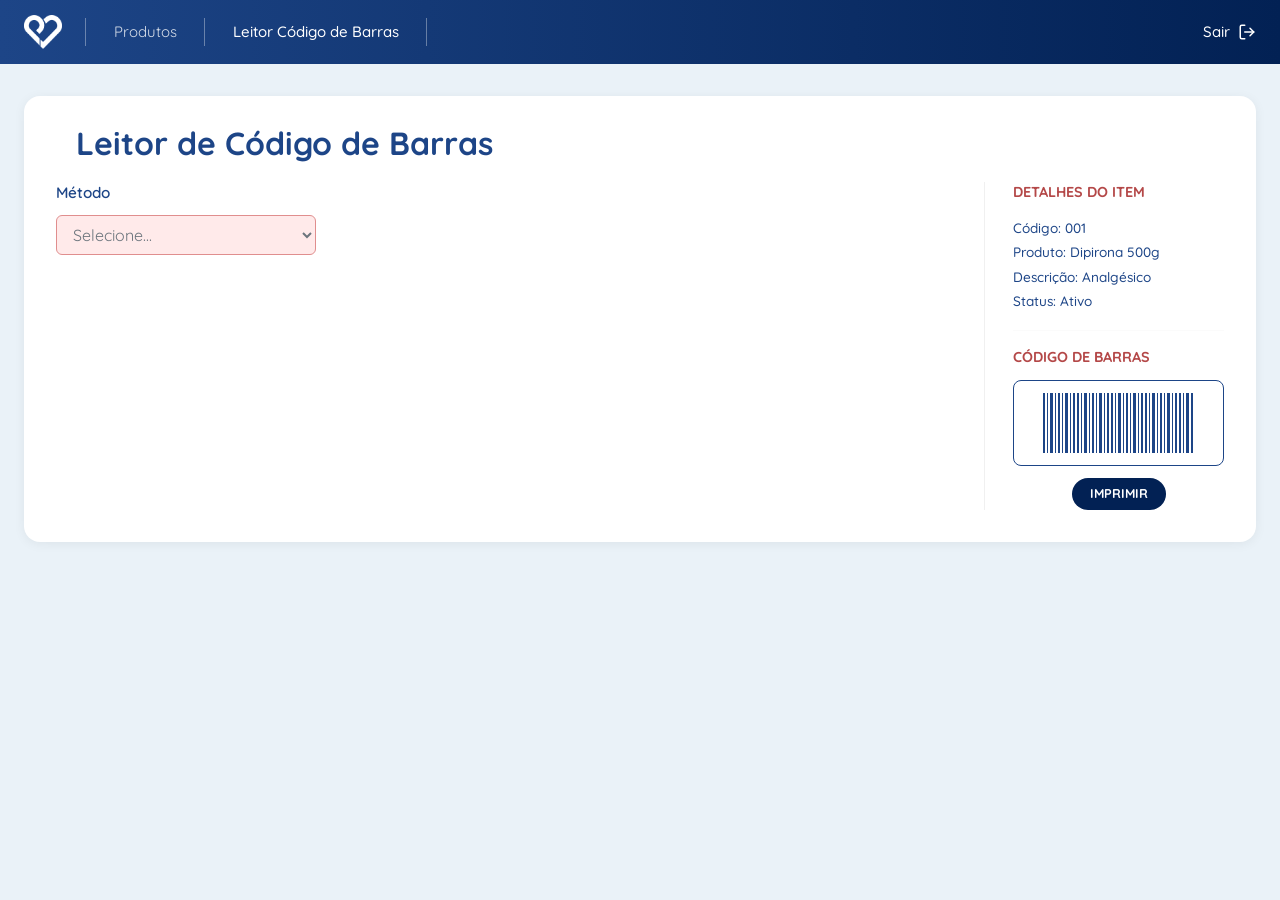
==== front/assets/pages/leitor/leitor.html @ 20ba372d "pagina leitor HTML, CSS e JS" ====
<!DOCTYPE html>
<html lang="pt-BR">

<head>
    <meta charset="UTF-8">
    <meta name="viewport" content="width=device-width, initial-scale=1.0">
    <title>PROCAPE - Leitor de Código de Barras</title>

    <link href="https://cdn.jsdelivr.net/npm/bootstrap@5.3.2/dist/css/bootstrap.min.css" rel="stylesheet">
    <link href="https://fonts.googleapis.com/css2?family=Quicksand:wght@400;500;600;700&display=swap" rel="stylesheet">
    <link rel="stylesheet" href="https://cdn.jsdelivr.net/npm/bootstrap-icons@1.11.3/font/bootstrap-icons.min.css">

    <!-- Design System CSS -->
    <link rel="stylesheet" href="../../css/global.css">
    <link rel="stylesheet" href="../../css/navbar.css">
    <link rel="stylesheet" href="../../css/botoes.css">
    <link rel="stylesheet" href="../../css/inputs.css">
    <link rel="stylesheet" href="../../css/card-detalhe.css">
    <link rel="stylesheet" href="leitor.css">

    <!-- navbar CSS -->
    <link rel="stylesheet" href="../navbar/navbar.css">

    <link rel="shortcut icon" href="../../images/favicon.ico" type="image/x-icon">
</head>

<body>
    <div class="page-wrapper">

        <!-- Navbar -->
        <div id="espaco-da-navbar"></div>

        <!-- Conteúdo -->
        <div class="page-content">
            <div class="card-principal">

                <h2>Leitor de Código de Barras</h2>

                <div class="layout-leitor">

                    <!-- ── Coluna esquerda: formulário do leitor ── -->
                    <div class="col-leitor">

                        <!-- Método -->
                        <div class="leitor-grupo">
                            <label class="leitor-label">Método</label>
                            <select class="select-vermelho" id="select-metodo" style="max-width: 260px;">
                                <option value="">Selecione...</option>
                                <option value="imagem">Carregar imagem</option>
                                <option value="scanner">Conectar scanner</option>
                            </select>
                        </div>

                        <hr class="leitor-divisoria" id="hr-metodo" style="display:none;">

                        <!-- Carregar imagem -->
                        <div class="leitor-grupo" id="grupo-imagem" style="display:none;">
                            <label class="leitor-label">Carregue uma imagem</label>
                            <label class="input-upload" for="input-imagem">
                                <span id="nome-arquivo">Procurar arquivo</span>
                                <i class="bi bi-upload"></i>
                                <input type="file" id="input-imagem" accept="image/*" hidden>
                            </label>
                        </div>

                        <!-- Conectar scanner -->
                        <div class="leitor-grupo" id="grupo-scanner" style="display:none;">
                            <label class="leitor-label">Conecte o scanner</label>
                            <div class="d-flex gap-3 align-items-center">
                                <input type="text" class="input-vermelho" id="input-scanner"
                                    placeholder="Receber Código" style="max-width: 260px;">
                                <button class="btn-perigo" id="btn-buscar">BUSCAR PRODUTO</button>
                            </div>
                        </div>

                    </div>

                    <!-- ── Coluna direita: detalhes + código de barras ── -->
                    <div class="col-detalhe">

                        <!-- Detalhes do Item -->
                        <p class="titulo-secao">DETALHES DO ITEM</p>
                        <div class="detalhe-info" id="detalhe-item">
                            Código: 001<br>
                            Produto: Dipirona 500g<br>
                            Descrição: Analgésico<br>
                            Status: Ativo
                        </div>

                        <hr class="detalhe-divisoria">

                        <!-- Código de Barras -->
                        <p class="titulo-secao">CÓDIGO DE BARRAS</p>
                        <div class="barcode-container">
                            <svg width="160" height="60" viewBox="0 0 160 60">
                                <g fill="#1D4587">
                                    <rect x="4"  width="2" height="60"/><rect x="8"  width="1" height="60"/>
                                    <rect x="11" width="3" height="60"/><rect x="16" width="1" height="60"/>
                                    <rect x="19" width="2" height="60"/><rect x="23" width="1" height="60"/>
                                    <rect x="26" width="3" height="60"/><rect x="31" width="1" height="60"/>
                                    <rect x="34" width="2" height="60"/><rect x="38" width="2" height="60"/>
                                    <rect x="42" width="1" height="60"/><rect x="45" width="3" height="60"/>
                                    <rect x="50" width="1" height="60"/><rect x="53" width="2" height="60"/>
                                    <rect x="57" width="1" height="60"/><rect x="60" width="3" height="60"/>
                                    <rect x="65" width="1" height="60"/><rect x="68" width="2" height="60"/>
                                    <rect x="72" width="2" height="60"/><rect x="76" width="1" height="60"/>
                                    <rect x="79" width="3" height="60"/><rect x="84" width="1" height="60"/>
                                    <rect x="87" width="2" height="60"/><rect x="91" width="1" height="60"/>
                                    <rect x="94" width="3" height="60"/><rect x="99" width="1" height="60"/>
                                    <rect x="102" width="2" height="60"/><rect x="106" width="2" height="60"/>
                                    <rect x="110" width="1" height="60"/><rect x="113" width="3" height="60"/>
                                    <rect x="118" width="1" height="60"/><rect x="121" width="2" height="60"/>
                                    <rect x="125" width="1" height="60"/><rect x="128" width="3" height="60"/>
                                    <rect x="133" width="1" height="60"/><rect x="136" width="2" height="60"/>
                                    <rect x="140" width="2" height="60"/><rect x="144" width="1" height="60"/>
                                    <rect x="147" width="3" height="60"/><rect x="152" width="2" height="60"/>
                                </g>
                            </svg>
                        </div>

                        <div class="text-center mt-2">
                            <button class="btn-primario" id="btn-imprimir">
                                IMPRIMIR
                            </button>
                        </div>

                    </div>
                </div>

            </div>
        </div>

    </div>

    <script src="https://cdn.jsdelivr.net/npm/bootstrap@5.3.2/dist/js/bootstrap.bundle.min.js"></script>
    <script src="../navbar/navbar.js"></script>
    <script src="leitor.js"></script>
</body>

</html>
---- front/assets/css/global.css ----
/* ══════════════════════════════════════
   global.css — Variáveis e base do projeto
   ══════════════════════════════════════ */

@import url('https://fonts.googleapis.com/css2?family=Quicksand:wght@400;500;600;700&display=swap');

* {
    box-sizing: border-box;
    font-family: 'Quicksand', sans-serif;
}


/* ── Variáveis de cor ── */
:root {
    --azul-principal:   #1D4587;
    --azul-escuro:      #022154;
    --azul-claro:       #E0EEFF;
    --azul-mais-claro:  #F6F6F6;
    --vermelho-principal: #B44848;
    --vermelho-claro:   #FFECEC;
    --bg-gradiente:     linear-gradient(180deg, var(--azul-principal) 0%, var(--azul-escuro) 100%);
    --fonte-principal:  'Quicksand', sans-serif;
}

/* ── Base ── */
body {
    font-family: var(--fonte-principal);
    margin: 0;
    background-color: #EAF2F8;
    overflow-x: hidden;
}

main {
    display: flex;
    align-items: flex-start;
    justify-content: center;
    width: 100%;
    min-height: 100vh;
    padding: 40px 20px;
    background-color: #EAF2F8;
    overflow-y: auto;
}

/* ── Títulos ── */
h2 {
    color: var(--azul-principal);
    font-weight: 700;
    margin-bottom: 1.5rem;
}

/* ── Labels ── */
.label-azul {
    color: var(--azul-principal);
    font-weight: 600;
    margin-bottom: 5px;
}

/* ── Scrollbar personalizada ── */
::-webkit-scrollbar { width: 8px; }
::-webkit-scrollbar-track { background: #f1f1f1; }
::-webkit-scrollbar-thumb { background: var(--azul-principal); border-radius: 10px; }

/* ── Loading (coração pulsando) ── */
#loading-screen {
    position: fixed;
    top: 0; left: 0;
    width: 100vw; height: 100vh;
    background-color: var(--azul-claro);
    display: flex;
    justify-content: center;
    align-items: center;
    z-index: 9999;
    transition: opacity 0.5s ease;
}

.heart-logo {
    width: 100px; height: 100px;
    background: url('../imagens/logo.png') no-repeat center;
    background-size: contain;
    animation: pulse 1.2s infinite;
}

@keyframes pulse {
    0%   { transform: scale(1); }
    50%  { transform: scale(1.15); }
    100% { transform: scale(1); }
}

/* ── Logo canto inferior ── */
.logo-canto {
    position: absolute;
    bottom: 30px;
    right: 30px;
    width: 60px;
    opacity: 0.8;
    z-index: 0;
}


.card-principal h2 {
color: #1D4587;
font-weight: 700;
margin-bottom: 20px;
margin-left: 20px;
}
---- front/assets/css/botoes.css ----
/* ══════════════════════════════════════
   botoes.css — Todos os botões do projeto
   ══════════════════════════════════════ */

/* ── Botão Primário (azul escuro) ── */
/* Uso: Cadastrar, Aplicar, Imprimir */
.btn-primario {
    background-color: var(--azul-escuro, #022154);
    color: white;
    border: none;
    border-radius: 50px;
    font-size: 0.8rem;
    font-weight: 700;
    padding: 6px 18px;
    cursor: pointer;
    transition: background-color 0.2s;
    text-decoration: none;
    display: inline-flex;
    align-items: center;
    gap: 6px;
}

.btn-primario:hover {
    background-color: var(--azul-principal, #1D4587);
    color: white;
}

/* ── Botão Secundário (outline azul) ── */
/* Uso: Limpar, Voltar, Ver Modelos */
.btn-secundario {
    background-color: transparent;
    color: var(--azul-principal, #1D4587);
    border: 1px solid var(--azul-principal, #1D4587);
    border-radius: 50px;
    font-size: 0.8rem;
    font-weight: 700;
    padding: 6px 18px;
    cursor: pointer;
    transition: all 0.2s;
    text-decoration: none;
    display: inline-flex;
    align-items: center;
    gap: 6px;
}

.btn-secundario:hover {
    background-color: var(--azul-claro, #E0EEFF);
    color: var(--azul-principal, #1D4587);
}

/* ── Botão Perigo (vermelho) ── */
/* Uso: Buscar Produto, Cancelar, Excluir */
.btn-perigo {
    background-color: var(--vermelho-principal, #B44848);
    color: white;
    border: none;
    border-radius: 50px;
    font-size: 0.8rem;
    font-weight: 700;
    padding: 6px 18px;
    cursor: pointer;
    transition: background-color 0.2s;
    text-decoration: none;
    display: inline-flex;
    align-items: center;
    gap: 6px;
}

.btn-perigo:hover {
    background-color: #a33f3f;
    color: white;
}

/* ── Botão Outline Vermelho ── */
/* Uso: Cadastrar, Gerar Relatório, Editar */
.btn-outline-vermelho {
    background-color: transparent;
    color: var(--vermelho-principal, #B44848);
    border: 1px solid var(--vermelho-principal, #B44848);
    border-radius: 50px;
    font-size: 0.85rem;
    font-weight: 700;
    padding: 6px 18px;
    cursor: pointer;
    transition: all 0.2s;
    text-decoration: none;
    display: inline-flex;
    align-items: center;
    gap: 6px;
}

.btn-outline-vermelho:hover {
    background-color: var(--vermelho-principal, #B44848);
    color: white;
}

/* ── Botão de Ação da Tabela (ícone pequeno) ── */
.btn-acao {
    width: 32px;
    height: 32px;
    display: inline-flex;
    align-items: center;
    justify-content: center;
    border-radius: 6px;
    border: 1px solid;
    background: white;
    cursor: pointer;
    transition: all 0.2s;
}

.btn-acao-editar {
    border-color: #6a92d4;
    color: #6a92d4;
}

.btn-acao-editar:hover {
    background: #6a92d4;
    color: white;
}

.btn-acao-excluir {
    border-color: var(--vermelho-principal, #B44848);
    color: var(--vermelho-principal, #B44848);
}

.btn-acao-excluir:hover {
    background: var(--vermelho-principal, #B44848);
    color: white;
}

/* ── Botão Login ── */
.btn-login {
    background-color: var(--vermelho-claro, #FFECEC);
    color: var(--vermelho-principal, #B44848);
    border: 2px solid var(--vermelho-principal, #B44848);
    border-radius: 6px;
    font-weight: 700;
    width: 100%;
    padding: 0.75rem;
    margin-top: 1.5rem;
    transition: all 0.3s;
    cursor: pointer;
}

.btn-login:hover {
    background-color: var(--vermelho-principal, #B44848);
    color: white;
}
---- front/assets/css/inputs.css ----
/* ══════════════════════════════════════
   inputs.css — Campos de formulário
   ══════════════════════════════════════ */

/* ── Input padrão (borda vermelha) ── */
.input-vermelho {
    border: 1px solid #e08e8e;
    border-radius: 6px;
    padding: 8px 12px;
    color: #6c757d;
    width: 100%;
    font-family: var(--fonte-principal, 'Quicksand', sans-serif);
    transition: border-color 0.2s, box-shadow 0.2s;
}

.input-vermelho:focus {
    border-color: #D32F2F;
    box-shadow: 0 0 0 0.25rem rgba(211, 47, 47, 0.25);
    outline: none;
}

.input-vermelho::placeholder {
    color: #A0A0A0;
    font-weight: 500;
}

/* ── Input desabilitado ── */
.input-vermelho:disabled,
.input-vermelho[readonly] {
    background-color: #f1f3f5;
    color: #495057;
    opacity: 1;
    border: 1px solid #dee2e6;
    font-weight: 500;
}

/* ── Input personalizado (borda vermelha mais suave) ── */
/* Uso: campos de filtro na barra de filtros */
.input-filtro {
    border: 1px solid var(--vermelho-claro, #ffb3b3);
    border-radius: 6px;
    color: var(--vermelho-principal, #B44848);
    font-size: 0.75rem;
    padding: 4px 10px;
    background-color: #fffafa;
    font-family: var(--fonte-principal, 'Quicksand', sans-serif);
    transition: border-color 0.2s;
}

.input-filtro:focus {
    outline: none;
    border-color: var(--vermelho-principal, #B44848);
    box-shadow: 0 0 0 0.2rem rgba(180, 72, 72, 0.15);
}

.input-filtro::placeholder {
    color: #c49898;
}

/* ── Select padrão (borda vermelha) ── */
.select-vermelho {
    border: 1px solid #e08e8e;
    border-radius: 6px;
    padding: 8px 12px;
    color: #6c757d;
    background-color: #ffeaea;
    font-family: var(--fonte-principal, 'Quicksand', sans-serif);
    cursor: pointer;
    width: 100%;
    transition: border-color 0.2s;
}

.select-vermelho:focus {
    border-color: #D32F2F;
    box-shadow: 0 0 0 0.25rem rgba(211, 47, 47, 0.25);
    outline: none;
}

/* ── Select de filtro (pequeno, arredondado) ── */
.select-filtro {
    border: 1px solid var(--vermelho-claro, #ffb3b3);
    border-radius: 50px;
    color: var(--vermelho-principal, #B44848);
    font-size: 0.75rem;
    padding: 2px 20px 2px 10px;
    background-color: #fffafa;
    cursor: pointer;
    font-family: var(--fonte-principal, 'Quicksand', sans-serif);
    transition: border-color 0.2s;
}

.select-filtro:focus {
    outline: none;
    border-color: var(--vermelho-principal, #B44848);
}
---- front/assets/css/card-detalhe.css ----
/* ══════════════════════════════════════
   card-detalhe.css — Painel lateral direito
   (Detalhes do Produto + Código de Barras)
   ══════════════════════════════════════ */

/* ── Título da seção (vermelho, uppercase) ── */
.titulo-secao {
    color: var(--vermelho-principal, #B44848);
    font-size: 0.9rem;
    font-weight: 700;
    text-transform: uppercase;
    margin-bottom: 12px;
}

/* ── Painel de detalhes ── */
.card-detalhe {
    background: white;
    border-radius: 12px;
    padding: 20px;
    min-width: 220px;
}

/* ── Texto dos detalhes ── */
.detalhe-info {
    color: var(--azul-principal, #1D4587);
    font-size: 0.85rem;
    font-weight: 500;
    line-height: 1.8;
}

/* ── Divisória ── */
.detalhe-divisoria {
    border: none;
    border-top: 1px solid #f0f0f0;
    margin: 16px 0;
}

/* ── Área do código de barras ── */
.barcode-container {
    border: 1.5px solid var(--azul-principal, #1D4587);
    border-radius: 8px;
    padding: 12px;
    display: flex;
    align-items: center;
    justify-content: center;
    margin-bottom: 12px;
    background: white;
}

.barcode-container img,
.barcode-container svg {
    max-width: 100%;
    height: auto;
}
---- front/assets/pages/leitor/leitor.css ----
/* ══════════════════════════════════════
   leitor.css — Página Leitor de Código de Barras
   ══════════════════════════════════════ */

.page-wrapper {
    display: flex;
    flex-direction: column;
    min-height: 100vh;
    background-color: #EAF2F8;
}

.page-content {
    flex: 1;
    padding: 32px 24px;
    display: flex;
    justify-content: center;
    align-items: flex-start;
    overflow-y: auto;
}

/* ── Card branco principal ── */
.card-principal {
    background: white;
    border-radius: 16px;
    padding: 28px 32px 32px;
    width: 100%;
    max-width: 1400px;
    box-shadow: 0 2px 12px rgba(0, 0, 0, 0.06);
}

/* ── Layout: conteúdo à esquerda, painel à direita ── */
.layout-leitor {
    display: flex;
    gap: 32px;
    align-items: flex-start;
}

.col-leitor {
    flex: 1;
    min-width: 0;
}

.col-detalhe {
    width: 240px;
    flex-shrink: 0;
    border-left: 1px solid #f0f0f0;
    padding-left: 28px;
}

/* ── Grupos de campo ── */
.leitor-grupo {
    margin-bottom: 8px;
}

/* ── Label dos campos ── */
.leitor-label {
    color: var(--azul-principal, #1D4587);
    font-size: 0.95rem;
    font-weight: 600;
    margin-bottom: 10px;
    display: block;
}

/* ── Divisória ── */
.leitor-divisoria {
    border: none;
    border-top: 1px solid #f0f0f0;
    margin: 20px 0;
}

/* ── Input de upload (simula o campo de arquivo) ── */
.input-upload {
    display: flex;
    align-items: center;
    justify-content: space-between;
    border: 1px solid var(--vermelho-principal, #B44848);
    border-radius: 8px;
    padding: 8px 14px;
    max-width: 260px;
    cursor: pointer;
    color: #aaa;
    font-size: 0.88rem;
    font-family: var(--fonte-principal, 'Quicksand', sans-serif);
    transition: border-color 0.2s;
}

.input-upload:hover {
    border-color: #a33f3f;
}

.input-upload i {
    color: var(--vermelho-principal, #B44848);
    font-size: 1rem;
}

#btn-buscar:disabled {
    background-color: #ccc;
    cursor: not-allowed;
    opacity: 0.6;
}
---- front/assets/pages/navbar/navbar.css ----
/* ── navbar.css ── */

.navbar-principal {
    display: flex;
    align-items: center;
    height: 64px;
    padding: 0;                /* tira o padding do nav */
    background: linear-gradient(90deg, #1D4587 0%, #022154 100%);
    position: sticky;
    top: 0;
    z-index: 1000;
}

/* ── Logo ── */
.navbar-logo {
    display: flex;
    align-items: center;
    height: 100%;
    padding-right: 24px;
    position: relative;
    flex-shrink: 0;
}

.navbar-logo img {
    width: 38px;
    height: auto;
}

.navbar-logo::after {
    content: '';
    position: absolute;
    right: 0;
    top: 50%;
    transform: translateY(-50%);
    height: 28px;
    width: 1px;
    background: rgba(255, 255, 255, 0.35);
}

/* ── Links ── */
.navbar-links {
    display: flex;
    align-items: center;
    height: 100%;
    flex: 1;
}

.nav-link {
    color: rgba(255, 255, 255, 0.82);
    text-decoration: none;
    font-size: 15px;
    font-weight: 400;
    padding: 0 28px;
    height: 100%;
    display: flex;
    align-items: center;
    position: relative;
    white-space: nowrap;
    transition: color 0.15s;
}

.nav-link::after {
    content: '';
    position: absolute;
    right: 0;
    top: 50%;
    transform: translateY(-50%);
    height: 28px;
    width: 1px;
    background: rgba(255, 255, 255, 0.35);
}

.nav-link:hover {
    color: #ffffff;
}

.nav-link.active {
    color: #ffffff;
    font-weight: 500;
}

/* ── Sair ── */
.navbar-sair {
    margin-left: auto;
    display: flex;
    align-items: center;
    gap: 8px;
    color: #ffffff;
    text-decoration: none;
    font-size: 15px;
    font-weight: 500;
    padding-left: 28px;
    flex-shrink: 0;
    transition: opacity 0.15s;
}

.navbar-sair:hover {
    opacity: 0.8;
    color: #ffffff;
}

.navbar-sair svg {
    width: 18px;
    height: 18px;
}



/* container interno que alinha com o card */
.navbar-inner {
    display: flex;
    align-items: center;
    height: 100%;
    width: 100%;
    max-width: 1400px;        /* mesmo max-width do card */
    margin: 0 auto;
    padding: 0 24px;
}
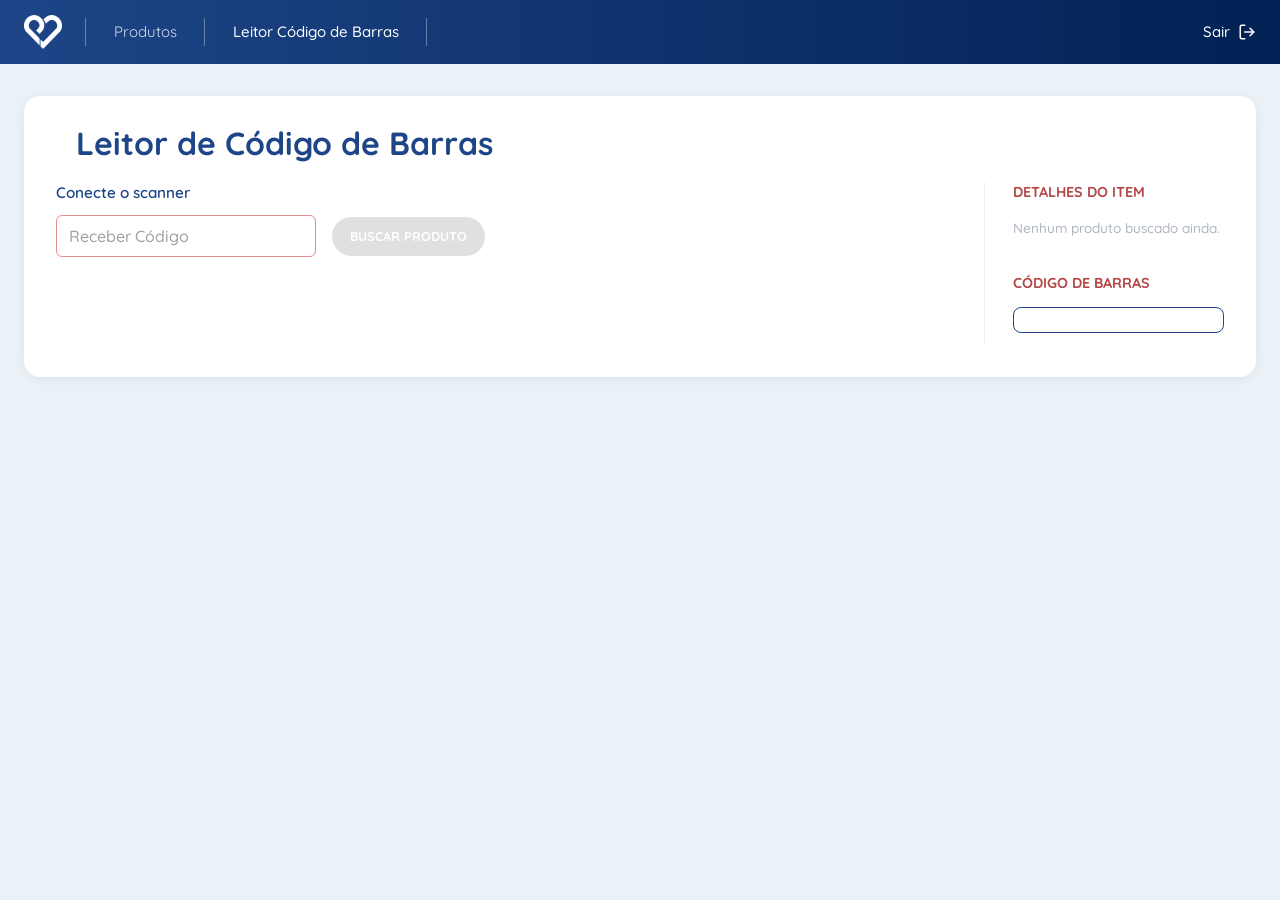
==== commit dc842e2d: "Página leitor update" ====
--- a/front/assets/pages/leitor/leitor.html
+++ b/front/assets/pages/leitor/leitor.html
@@ -12,7 +12,6 @@
 
     <!-- Design System CSS -->
     <link rel="stylesheet" href="../../css/global.css">
-    <link rel="stylesheet" href="../../css/navbar.css">
     <link rel="stylesheet" href="../../css/botoes.css">
     <link rel="stylesheet" href="../../css/inputs.css">
     <link rel="stylesheet" href="../../css/card-detalhe.css">
@@ -38,38 +37,18 @@
 
                 <div class="layout-leitor">
 
-                    <!-- ── Coluna esquerda: formulário do leitor ── -->
+                    <!-- ── Coluna esquerda ── -->
                     <div class="col-leitor">
 
-                        <!-- Método -->
+                        <!-- Conectar scanner -->
                         <div class="leitor-grupo">
-                            <label class="leitor-label">Método</label>
-                            <select class="select-vermelho" id="select-metodo" style="max-width: 260px;">
-                                <option value="">Selecione...</option>
-                                <option value="imagem">Carregar imagem</option>
-                                <option value="scanner">Conectar scanner</option>
-                            </select>
-                        </div>
-
-                        <hr class="leitor-divisoria" id="hr-metodo" style="display:none;">
-
-                        <!-- Carregar imagem -->
-                        <div class="leitor-grupo" id="grupo-imagem" style="display:none;">
-                            <label class="leitor-label">Carregue uma imagem</label>
-                            <label class="input-upload" for="input-imagem">
-                                <span id="nome-arquivo">Procurar arquivo</span>
-                                <i class="bi bi-upload"></i>
-                                <input type="file" id="input-imagem" accept="image/*" hidden>
-                            </label>
-                        </div>
-
-                        <!-- Conectar scanner -->
-                        <div class="leitor-grupo" id="grupo-scanner" style="display:none;">
                             <label class="leitor-label">Conecte o scanner</label>
                             <div class="d-flex gap-3 align-items-center">
                                 <input type="text" class="input-vermelho" id="input-scanner"
                                     placeholder="Receber Código" style="max-width: 260px;">
-                                <button class="btn-perigo" id="btn-buscar">BUSCAR PRODUTO</button>
+                                <button class="btn-perigo" id="btn-buscar" disabled>
+                                    BUSCAR PRODUTO
+                                </button>
                             </div>
                         </div>
 
@@ -78,48 +57,20 @@
                     <!-- ── Coluna direita: detalhes + código de barras ── -->
                     <div class="col-detalhe">
 
-                        <!-- Detalhes do Item -->
                         <p class="titulo-secao">DETALHES DO ITEM</p>
                         <div class="detalhe-info" id="detalhe-item">
-                            Código: 001<br>
-                            Produto: Dipirona 500g<br>
-                            Descrição: Analgésico<br>
-                            Status: Ativo
+                            <span style="color:#adb5bd; font-size:0.85rem;">
+                                Nenhum produto buscado ainda.
+                            </span>
                         </div>
 
                         <hr class="detalhe-divisoria">
 
-                        <!-- Código de Barras -->
                         <p class="titulo-secao">CÓDIGO DE BARRAS</p>
-                        <div class="barcode-container">
-                            <svg width="160" height="60" viewBox="0 0 160 60">
-                                <g fill="#1D4587">
-                                    <rect x="4"  width="2" height="60"/><rect x="8"  width="1" height="60"/>
-                                    <rect x="11" width="3" height="60"/><rect x="16" width="1" height="60"/>
-                                    <rect x="19" width="2" height="60"/><rect x="23" width="1" height="60"/>
-                                    <rect x="26" width="3" height="60"/><rect x="31" width="1" height="60"/>
-                                    <rect x="34" width="2" height="60"/><rect x="38" width="2" height="60"/>
-                                    <rect x="42" width="1" height="60"/><rect x="45" width="3" height="60"/>
-                                    <rect x="50" width="1" height="60"/><rect x="53" width="2" height="60"/>
-                                    <rect x="57" width="1" height="60"/><rect x="60" width="3" height="60"/>
-                                    <rect x="65" width="1" height="60"/><rect x="68" width="2" height="60"/>
-                                    <rect x="72" width="2" height="60"/><rect x="76" width="1" height="60"/>
-                                    <rect x="79" width="3" height="60"/><rect x="84" width="1" height="60"/>
-                                    <rect x="87" width="2" height="60"/><rect x="91" width="1" height="60"/>
-                                    <rect x="94" width="3" height="60"/><rect x="99" width="1" height="60"/>
-                                    <rect x="102" width="2" height="60"/><rect x="106" width="2" height="60"/>
-                                    <rect x="110" width="1" height="60"/><rect x="113" width="3" height="60"/>
-                                    <rect x="118" width="1" height="60"/><rect x="121" width="2" height="60"/>
-                                    <rect x="125" width="1" height="60"/><rect x="128" width="3" height="60"/>
-                                    <rect x="133" width="1" height="60"/><rect x="136" width="2" height="60"/>
-                                    <rect x="140" width="2" height="60"/><rect x="144" width="1" height="60"/>
-                                    <rect x="147" width="3" height="60"/><rect x="152" width="2" height="60"/>
-                                </g>
-                            </svg>
-                        </div>
+                        <div id="barcode-area" class="barcode-container"></div>
 
                         <div class="text-center mt-2">
-                            <button class="btn-primario" id="btn-imprimir">
+                            <button class="btn-primario" id="btn-imprimir" style="display:none;">
                                 IMPRIMIR
                             </button>
                         </div>
--- a/front/assets/css/botoes.css
+++ b/front/assets/css/botoes.css
@@ -11,7 +11,7 @@
     border-radius: 50px;
     font-size: 0.8rem;
     font-weight: 700;
-    padding: 6px 18px;
+    padding: 10px 18px;
     cursor: pointer;
     transition: background-color 0.2s;
     text-decoration: none;
@@ -34,7 +34,7 @@
     border-radius: 50px;
     font-size: 0.8rem;
     font-weight: 700;
-    padding: 6px 18px;
+    padding: 10px 18px;
     cursor: pointer;
     transition: all 0.2s;
     text-decoration: none;
@@ -57,7 +57,7 @@
     border-radius: 50px;
     font-size: 0.8rem;
     font-weight: 700;
-    padding: 6px 18px;
+    padding: 10px 18px;
     cursor: pointer;
     transition: background-color 0.2s;
     text-decoration: none;
@@ -80,7 +80,7 @@
     border-radius: 50px;
     font-size: 0.85rem;
     font-weight: 700;
-    padding: 6px 18px;
+    padding: 10px 18px;
     cursor: pointer;
     transition: all 0.2s;
     text-decoration: none;
--- a/front/assets/pages/navbar/navbar.css
+++ b/front/assets/pages/navbar/navbar.css
@@ -1,5 +1,3 @@
-/* ── navbar.css ── */
-
 .navbar-principal {
     display: flex;
     align-items: center;
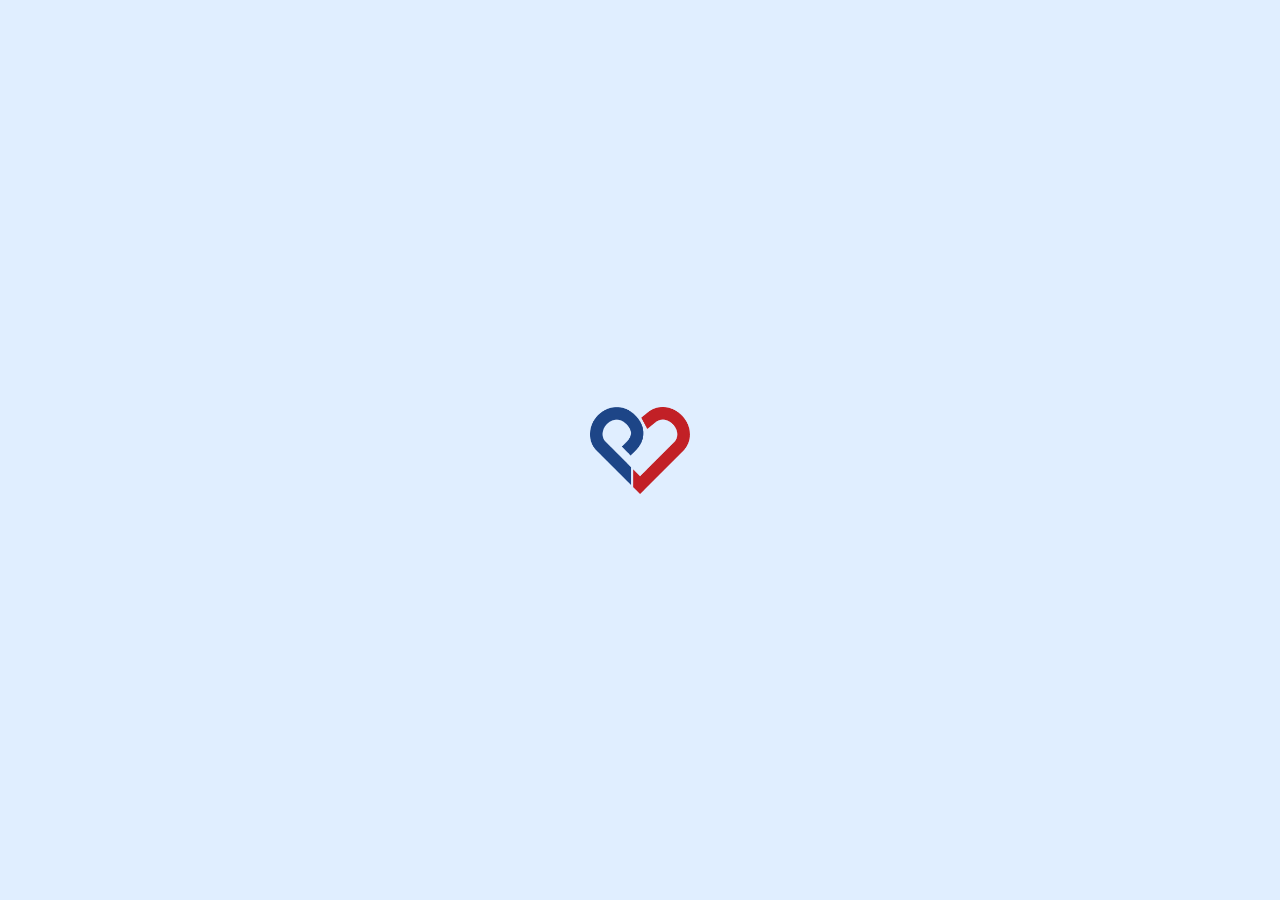
==== commit 10f697c0: "login.js integçao com back implementei a funcao de logout e protecao de rotas no front-end" ====
--- a/front/assets/pages/leitor/leitor.html
+++ b/front/assets/pages/leitor/leitor.html
@@ -25,6 +25,8 @@
 
 <body>
     <div class="page-wrapper">
+
+        <script src="../../js/auth-protect.js"></script>
 
         <!-- Navbar -->
         <div id="espaco-da-navbar"></div>
